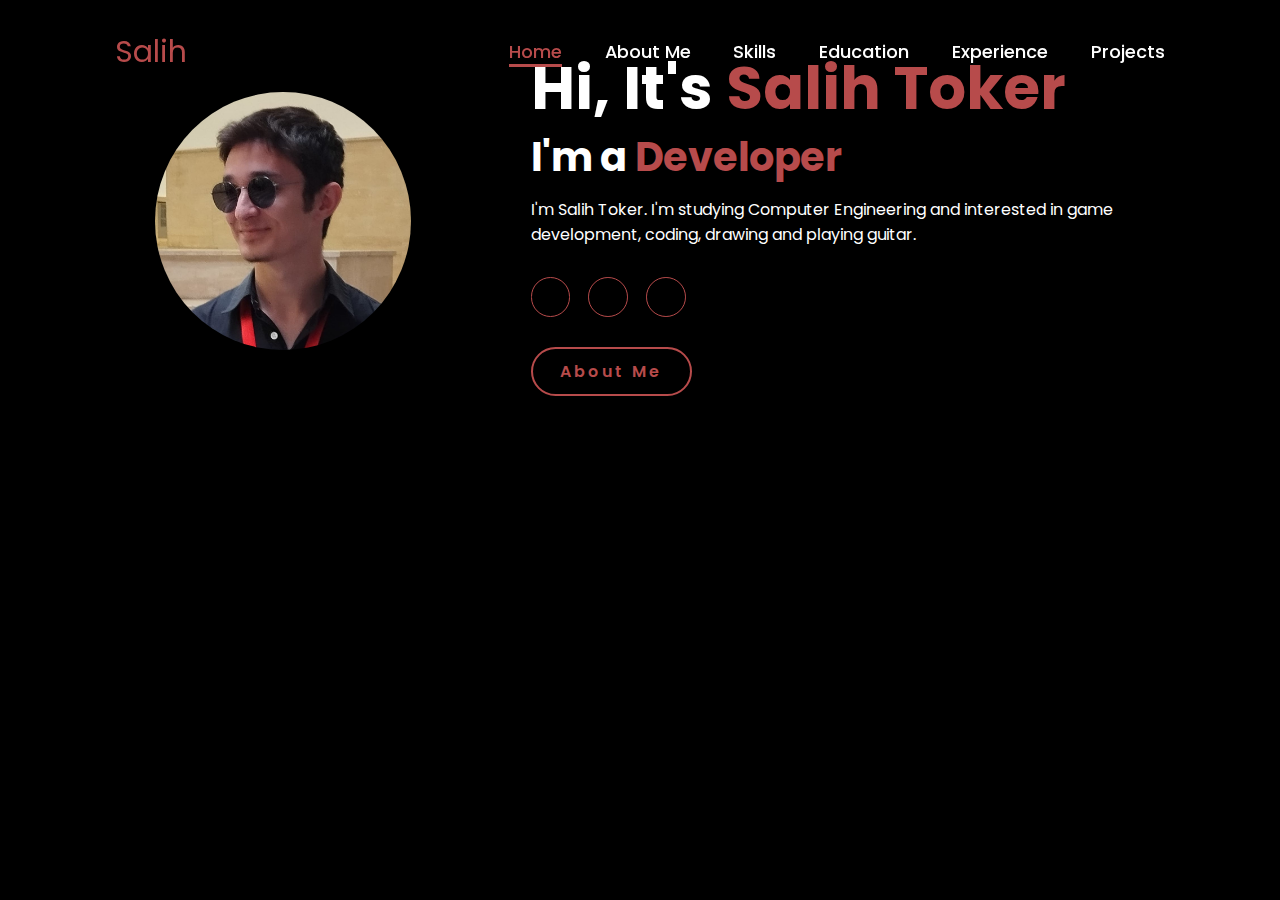
==== index.html @ cdda8d42 "♠ first commit" ====
<!DOCTYPE html>
<html lang="en">
<head>
    <meta charset="UTF-8">
    <meta name="viewport" content="width=device-width, initial-scale=1.0">
    <link rel="stylesheet" href="https://cdnjs.cloudflare.com/ajax/libs/font-awesome/6.6.0/css/all.min.css" integrity="sha512-Kc323vGBEqzTmouAECnVceyQqyqdsSiqLQISBL29aUW4U/M7pSPA/gEUZQqv1cwx4OnYxTxve5UMg5GT6L4JJg==" crossorigin="anonymous" referrerpolicy="no-referrer" />
    <link rel="stylesheet" href="style.css">
    <title>Porfolio Homepage</title>
</head>
<body>
    <header>
        <a href="#" class="logo">Salih</a>

        <nav>
            <a href="#" class="active"> Home</a>
            <a href="#">About Me</a>
            <a href="#">Skills</a>
            <a href="#">Education</a>
            <a href="#">Experience</a>
            <a href="#">Projects</a>
        </nav>
    </header>
    <section class="home">
        <div class="home-img"> 
            <img src="main.jpg" alt="">
        </div>
        <div class="home-content">
            <h1>Hi, It's <span>Salih Toker</span></h1>
            <h3 class="typing-text"> I'm a <span></span></h3>
            <p>I'm Salih Toker. I'm studying Computer Engineering and interested in game development, coding, drawing and playing guitar.</p>
            <div class="social-icons">
            <a href="#"><i class="fa-brands fa-linkedin"></i></a>   
            <a href="#"><i class="fa-brands fa-github"></i></a>   
            <a href="#"><i class="fa-brands fa-instagram"></i></a>   
            </div>
            <a href="#" class="btn">About Me</a>
        </div>

    </section>
</body>
</html>
---- style.css ----
@import url('https://fonts.googleapis.com/css2?family=Poppins:wght@100;200;300;400;500;600&display=swap');

*{
    margin: 0;
    padding: 0;
    box-sizing: border-box;
    text-decoration: none;
    border: none;
    outline: none;
    font-family: 'Poppins', 'sans-serif';
}

html{
    font-size: 62.25%;
}

body{
    width: 100%;
    height: 100vh;
    overflow-x: hidden;
    background-color: black;
    color: white;
}

header{
    margin-top: 20px;
    position: fixed;
    top: 0;
    left: 0;
    width: 100%;
    padding: 1rem 9%;
    background-color: transparent;
    filter: drop-shadow(10px);
    display: flex;
    justify-content: space-between;
    align-items: center;
    z-index: 100;
}

.logo{
    font-size: 3rem;
    color: #b74b4b;
    font-size: 800;
    cursor: pointer;
    transition: 0.5s ease;
}
.logo:hover{
    transform: scale(1.1);
}

nav a{
    font-size: 1.8rem;
    color: white;
    margin-left: 4rem;
    font-weight: 500;
    transition: 0.3s ease;
    border-bottom: 3px solid transparent;
}

nav a:hover,
nav a.active{
    color: #b74b4b;
    border-bottom: 3px solid #b74b4b;
}

@media(max-width:995px){
    nav{
        position: absolute;
        display: none;
        top: 0;
        right: 0;
        width: 40%;
        border-left: 3px solid #b74b4b;
        border-bottom: 3px solid #b74b4b;
        border-bottom-left-radius: 2rem;
        padding: 1rem solid;
        background-color: #161616;
        border-top: 0.1rem solid rgba(0,0,0,0.1);
    }

    nav.active{
        display: block;
    }

    nav a{
        display: block;
        font-size: 2rem;
        margin: 3rem 0;
    }

    nav a:hover,
    nav a.active{
        padding: 1rem;
        border-radius: 0.5rem;
        border-bottom: 0.5rem solid #b74b4b;
    }
}

section{
    min-width: 100vh;
    padding: 5rem 9% 5rem;
}

.home{
    display: flex;
    justify-content: center;
    align-items: center;
    gap: 8rem;
    background-color: black;
}

.home .home-content h1{
    font-size: 6rem;
    font-weight: 700;
    line-height: 1.3;
}

span{
    color: #b74b4b;
}

.home-content h3{
    font-size: 4rem;
    margin-bottom: 1rem;
    font-weight: 700;
}

.home-content p{
    font-size: 1.6rem;
}

.home-img{
    border-radius: 50%;
}

.home-img img{
    position: relative;
    width: 32vw;
    border-radius: 50%;
    box-shadow: 0 0 25px solid #b74b4b;
    cursor: pointer;
    transition: 0.2s linear;
}

.home-img img:hover{
    font-size: 1.8rem;
    font-weight: 500;
}

.social-icons a{
    display: inline-flex;
    justify-content: center;
    align-items: center;
    width: 4rem;
    height: 4rem;
    background-color: transparent;
    border: 0.2rem solid #b74b4b;
    font-size: 2rem;
    border-radius: 50%;
    margin: 3rem 1.5rem 3rem 0;
    transition: 0.3 ease;
    color: #b74b4b;
}

.social-icons a:hover{
    color: black;
    transform: scale(1.3)translateY(-5px);
    background-color: #b74b4b;
    box-shadow: 0 0 25px #b74b4b;
}

.btn{
    display: inline-block;
    padding: 1rem 2.8rem;
    background-color: black;
    border-radius: 4rem;
    font-size: 1.6rem;
    color: #b74b4b;
    letter-spacing: 0.3rem;
    font-weight: 600;
    border: 2px solid #b74b4b;
    transition: 0.3 ease;
    cursor: pointer;
}

.btn:hover{
    transform: scale3d(1.03);
    background-color: #b74b4b;
    color: black;
    box-shadow: 0 0 25px #b74b4b;
}

.typing-text{
    font-size: 34px;
    font-weight: 600;
    min-width: 280px;
}

.typing-text span{
    position: relative;
}

.typing-text span::before{
    content: "Developer";
    color: #b74b4b;
    animation: words 15s infinite;
}

.typing-text span::after{
    content:"";
    background-color: black;
    position: absolute;
    width: calc(100% + 8px);
    height: 100%;
    border-left: 3px solid black;
    right: -8;
    animation: cursor 0.6s infinite;
}

@keyframes cursor{
    to{
        border-left: 3px solid #b74b4b
    }
}

@keyframes words{
    0%, 25%{
        content: "Designer";
    }
    26%, 50%{
        content: "Developer";
    }
    51%, 75%{
        content: "Youtuber";
    }
    76%, 100%{
        content: "Script Writer";
    }
}

@media (max-width: 1000px){
    .home{
        gap: 4rem;
    }
}

.home-img img{
    width: 20vw;
    margin: 4rem;
}

@media (max-width: 995px){
    .home{
        flex-direction: column;
        margin: 5rem 4rem;
    }

    .home .home-content h3{
        font-size: 2.5rem;
    }
    .home-img img{
        width: 70vw;
        margin: 4rem;
    }
}

.home-content h1{
    font-size: 5rem;
}
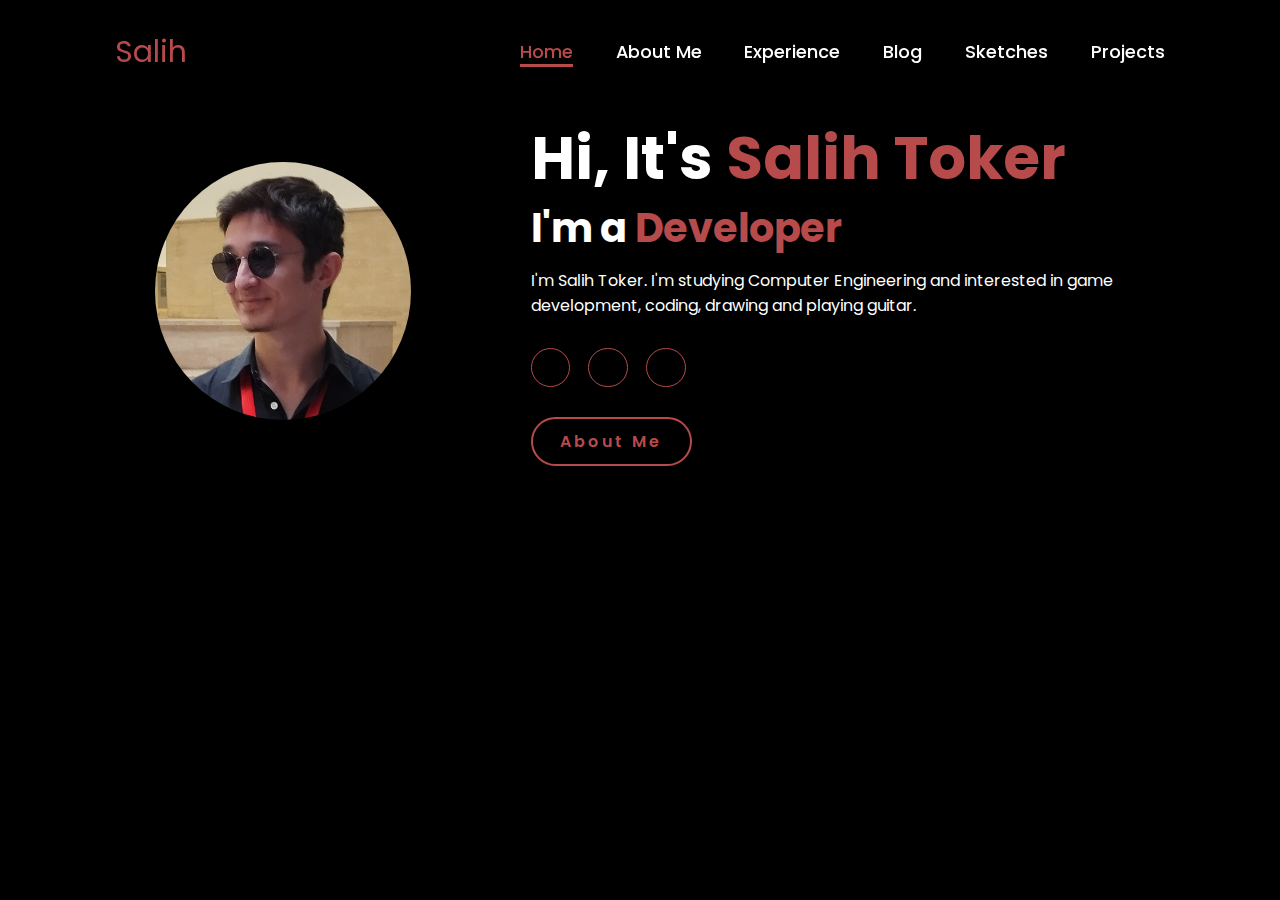
==== commit 8076c504: "little change 3" ====
--- a/index.html
+++ b/index.html
@@ -14,9 +14,9 @@
         <nav>
             <a href="#" class="active"> Home</a>
             <a href="#">About Me</a>
-            <a href="#">Skills</a>
-            <a href="#">Education</a>
             <a href="#">Experience</a>
+            <a href="#">Blog</a>
+            <a href="#">Sketches</a>
             <a href="#">Projects</a>
         </nav>
     </header>
--- a/style.css
+++ b/style.css
@@ -102,6 +102,7 @@
 }
 
 .home{
+    padding-top: 120px;
     display: flex;
     justify-content: center;
     align-items: center;
@@ -214,7 +215,7 @@
     height: 100%;
     border-left: 3px solid black;
     right: -8;
-    animation: cursor 0.6s infinite;
+    animation: cursor 1s infinite;
 }
 
 @keyframes cursor{
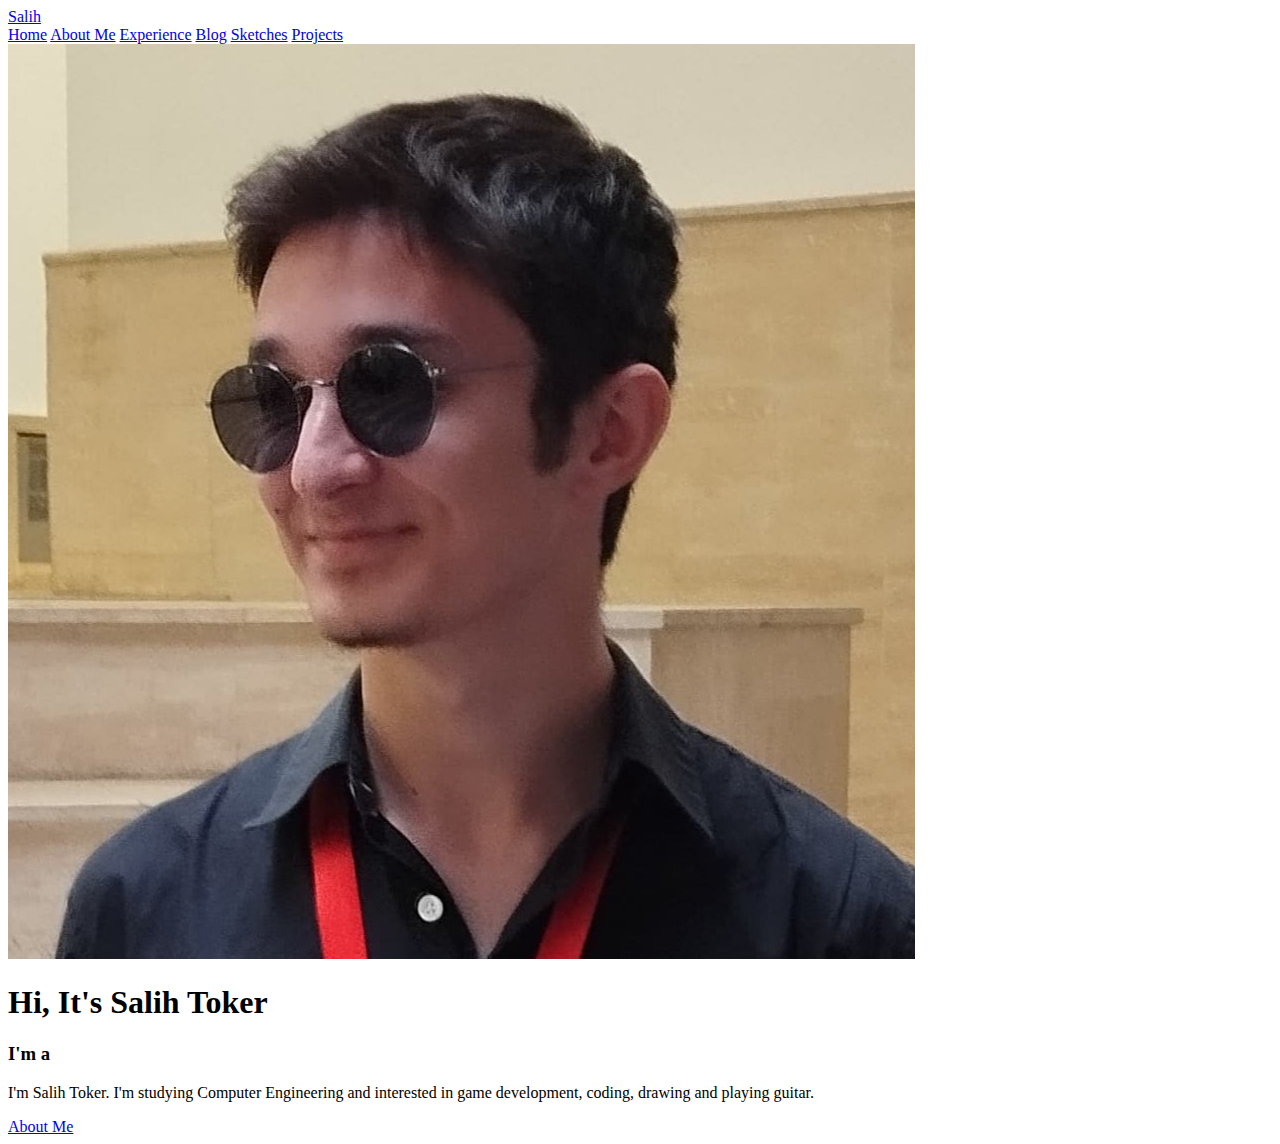
==== commit 8b101d7f: "little change6" ====
--- a/index.html
+++ b/index.html
@@ -4,8 +4,8 @@
     <meta charset="UTF-8">
     <meta name="viewport" content="width=device-width, initial-scale=1.0">
     <link rel="stylesheet" href="https://cdnjs.cloudflare.com/ajax/libs/font-awesome/6.6.0/css/all.min.css" integrity="sha512-Kc323vGBEqzTmouAECnVceyQqyqdsSiqLQISBL29aUW4U/M7pSPA/gEUZQqv1cwx4OnYxTxve5UMg5GT6L4JJg==" crossorigin="anonymous" referrerpolicy="no-referrer" />
-    <link rel="stylesheet" href="style.css">
-    <title>Porfolio Homepage</title>
+    <link rel="stylesheet" href="assets/css/styles.css">
+    <title>Web-Page-Home</title>
 </head>
 <body>
     <header>
@@ -13,7 +13,7 @@
 
         <nav>
             <a href="#" class="active"> Home</a>
-            <a href="#">About Me</a>
+            <a href="about-me.html">About Me</a>
             <a href="#">Experience</a>
             <a href="#">Blog</a>
             <a href="#">Sketches</a>
@@ -22,18 +22,18 @@
     </header>
     <section class="home">
         <div class="home-img"> 
-            <img src="main.jpg" alt="">
+            <img src="assets/images/main.jpg" alt="">
         </div>
         <div class="home-content">
             <h1>Hi, It's <span>Salih Toker</span></h1>
             <h3 class="typing-text"> I'm a <span></span></h3>
             <p>I'm Salih Toker. I'm studying Computer Engineering and interested in game development, coding, drawing and playing guitar.</p>
             <div class="social-icons">
-            <a href="#"><i class="fa-brands fa-linkedin"></i></a>   
-            <a href="#"><i class="fa-brands fa-github"></i></a>   
-            <a href="#"><i class="fa-brands fa-instagram"></i></a>   
+            <a href="https://www.linkedin.com/in/salihtoker/" target="_blank"><i class="fa-brands fa-linkedin"></i></a>   
+            <a href="https://github.com/SalihToker" target="_blank"><i class="fa-brands fa-github"></i></a>   
+            <a href="https://www.instagram.com/_salihtoker/" target="_blank"><i class="fa-brands fa-instagram"></i></a>   
             </div>
-            <a href="#" class="btn">About Me</a>
+            <a href="about-me.html" class="btn">About Me</a>
         </div>
 
     </section>
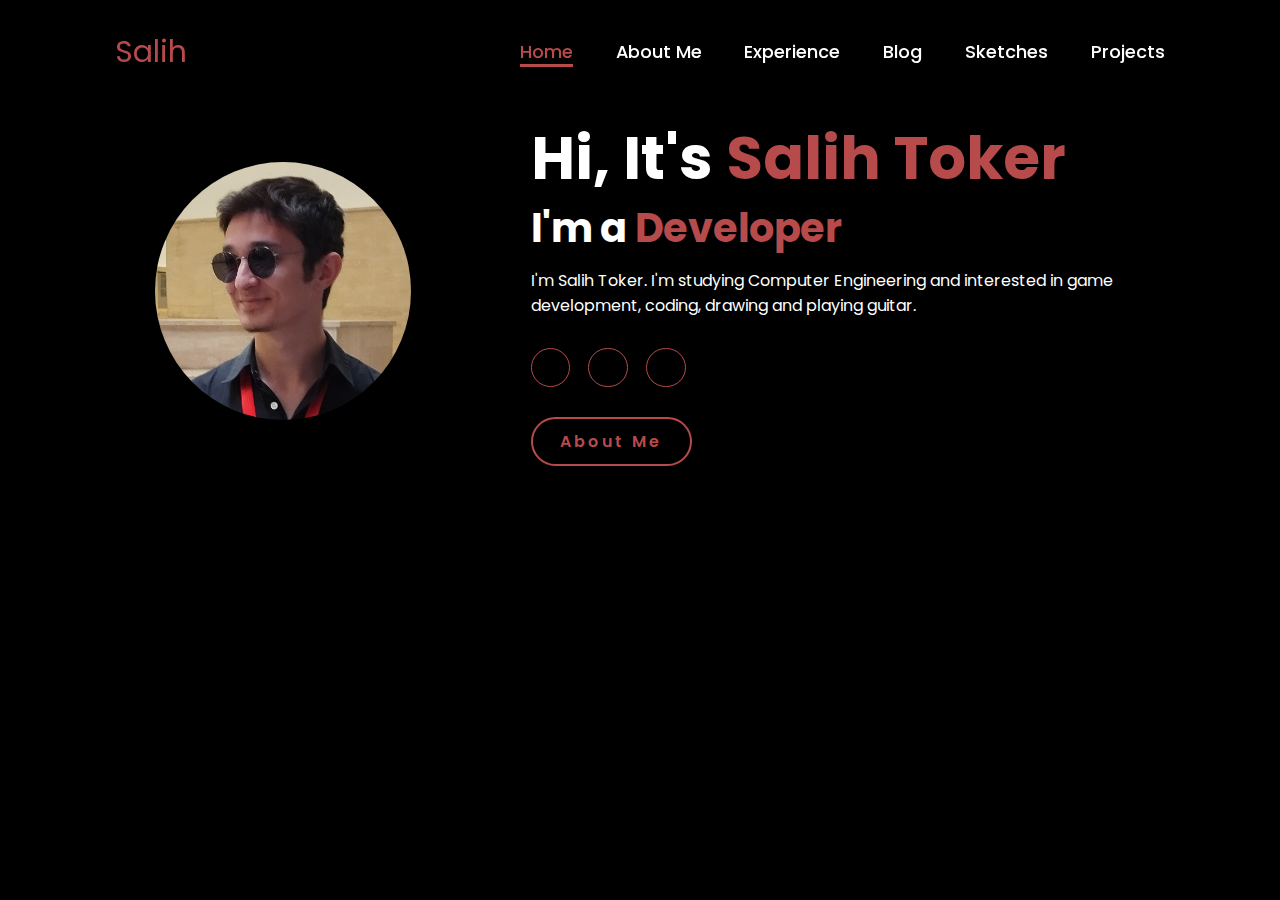
==== commit dba9f287: "little change9" ====
--- a/index.html
+++ b/index.html
@@ -4,7 +4,7 @@
     <meta charset="UTF-8">
     <meta name="viewport" content="width=device-width, initial-scale=1.0">
     <link rel="stylesheet" href="https://cdnjs.cloudflare.com/ajax/libs/font-awesome/6.6.0/css/all.min.css" integrity="sha512-Kc323vGBEqzTmouAECnVceyQqyqdsSiqLQISBL29aUW4U/M7pSPA/gEUZQqv1cwx4OnYxTxve5UMg5GT6L4JJg==" crossorigin="anonymous" referrerpolicy="no-referrer" />
-    <link rel="stylesheet" href="assets/css/styles.css">
+    <link rel="stylesheet" href="assets/css/style.css">
     <title>Web-Page-Home</title>
 </head>
 <body>
--- a/assets/css/style.css
+++ b/assets/css/style.css
@@ -0,0 +1,310 @@
+@import url('https://fonts.googleapis.com/css2?family=Poppins:wght@100;200;300;400;500;600&display=swap');
+
+*{
+    margin: 0;
+    padding: 0;
+    box-sizing: border-box;
+    text-decoration: none;
+    border: none;
+    outline: none;
+    font-family: 'Poppins', 'sans-serif';
+}
+
+html{
+    font-size: 62.25%;
+}
+
+body{
+    width: 100%;
+    height: 100vh;
+    overflow-x: hidden;
+    background-color: black;
+    color: white;
+}
+
+header{
+    margin-top: 20px;
+    position: fixed;
+    top: 0;
+    left: 0;
+    width: 100%;
+    padding: 1rem 9%;
+    background-color: transparent;
+    filter: drop-shadow(10px);
+    display: flex;
+    justify-content: space-between;
+    align-items: center;
+    z-index: 100;
+}
+
+.logo{
+    font-size: 3rem;
+    color: #b74b4b;
+    font-size: 800;
+    cursor: pointer;
+    transition: 0.5s ease;
+}
+.logo:hover{
+    transform: scale(1.1);
+}
+
+nav a{
+    font-size: 1.8rem;
+    color: white;
+    margin-left: 4rem;
+    font-weight: 500;
+    transition: 0.3s ease;
+    border-bottom: 3px solid transparent;
+}
+
+nav a:hover,
+nav a.active{
+    color: #b74b4b;
+    border-bottom: 3px solid #b74b4b;
+}
+
+@media(max-width:995px){
+    nav{
+        position: absolute;
+        display: block;
+        top: 100%;
+        right: 0;
+        width: 40%;
+        border-left: 3px solid #b74b4b;
+        border-bottom: 3px solid #b74b4b;
+        border-bottom-left-radius: 2rem;
+        padding: 1rem solid;
+        background-color: #161616;
+        border-top: 0.1rem solid rgba(0,0,0,0.1);
+    }
+
+    nav.active{
+        display: block;
+    }
+
+    nav a{
+        display: block;
+        font-size: 2rem;
+        margin: 3rem 0;
+    }
+
+    nav a:hover,
+    nav a.active{
+        padding: 1rem;
+        border-radius: 0.5rem;
+        border-bottom: 0.5rem solid #b74b4b;
+    }
+}
+
+section{
+    min-width: 100vh;
+    padding: 5rem 9% 5rem;
+}
+
+.home{
+    padding-top: 120px;
+    display: flex;
+    justify-content: center;
+    align-items: center;
+    gap: 8rem;
+    background-color: black;
+}
+
+.home .home-content h1{
+    font-size: 6rem;
+    font-weight: 700;
+    line-height: 1.3;
+}
+
+span{
+    color: #b74b4b;
+}
+
+.home-content h3{
+    font-size: 4rem;
+    margin-bottom: 1rem;
+    font-weight: 700;
+}
+
+.home-content p{
+    font-size: 1.6rem;
+}
+
+.home-img{
+    border-radius: 50%;
+}
+
+.home-img img{
+    position: relative;
+    width: 32vw;
+    border-radius: 50%;
+    box-shadow: 0 0 25px solid #b74b4b;
+    cursor: pointer;
+    transition: 0.2s linear;
+}
+
+.home-img img:hover{
+    font-size: 1.8rem;
+    font-weight: 500;
+}
+
+.social-icons a{
+    display: inline-flex;
+    justify-content: center;
+    align-items: center;
+    width: 4rem;
+    height: 4rem;
+    background-color: transparent;
+    border: 0.2rem solid #b74b4b;
+    font-size: 2rem;
+    border-radius: 50%;
+    margin: 3rem 1.5rem 3rem 0;
+    transition: 0.3 ease;
+    color: #b74b4b;
+}
+
+.social-icons a:hover{
+    color: black;
+    transform: scale(1.3)translateY(-5px);
+    background-color: #b74b4b;
+    box-shadow: 0 0 25px #b74b4b;
+}
+
+.btn{
+    display: inline-block;
+    padding: 1rem 2.8rem;
+    background-color: black;
+    border-radius: 4rem;
+    font-size: 1.6rem;
+    color: #b74b4b;
+    letter-spacing: 0.3rem;
+    font-weight: 600;
+    border: 2px solid #b74b4b;
+    transition: 0.3 ease;
+    cursor: pointer;
+}
+
+.btn:hover{
+    transform: scale3d(1.03);
+    background-color: #b74b4b;
+    color: black;
+    box-shadow: 0 0 25px #b74b4b;
+}
+
+.typing-text{
+    font-size: 34px;
+    font-weight: 600;
+    min-width: 280px;
+}
+
+.typing-text span{
+    position: relative;
+}
+
+.typing-text span::before{
+    content: "Developer";
+    color: #b74b4b;
+    animation: words 15s infinite;
+}
+
+.typing-text span::after{
+    content:"";
+    background-color: black;
+    position: absolute;
+    width: calc(100% + 8px);
+    height: 100%;
+    border-left: 3px solid black;
+    right: -8;
+    animation: cursor 1s infinite;
+}
+
+@keyframes cursor{
+    to{
+        border-left: 3px solid #b74b4b
+    }
+}
+
+@keyframes words{
+    0%, 25%{
+        content: "Designer";
+    }
+    26%, 50%{
+        content: "Developer";
+    }
+    51%, 75%{
+        content: "Youtuber";
+    }
+    76%, 100%{
+        content: "Script Writer";
+    }
+}
+
+@media (max-width: 1000px){
+    .home{
+        gap: 4rem;
+    }
+}
+
+.home-img img{
+    width: 20vw;
+    margin: 4rem;
+}
+
+@media (max-width: 995px){
+    .home{
+        flex-direction: column;
+        margin: 5rem 4rem;
+    }
+
+    .home .home-content h3{
+        font-size: 2.5rem;
+    }
+    .home-img img{
+        width: 70vw;
+        margin: 4rem;
+    }
+}
+
+.home-content h1{
+    font-size: 5rem;
+}
+
+
+
+
+.about-container {
+    display: flex;
+    justify-content: space-between;
+}
+
+.about-column {
+    width: 49.5%; /* Sütun genişliğini ayarlar */
+    padding: 10px; /* İçerik boşluğunu ayarlar */
+    box-shadow: 2px 2px 8px rgba(0, 0, 0, 0.1); /* Hafif gölge ekler */
+    text-align: center;
+    border-radius: 3rem;
+    border: 2px solid #b74b4b;
+}
+
+.about-container h2 {
+    font-size: 30px;
+    margin-bottom: 10px;
+    color: #b74b4b;
+}
+
+.about-container h3{
+    font-size: 17px;
+}
+
+ul {
+    list-style-type: none; /* Liste işaretlerini kaldırır */
+    padding-left: 0;
+}
+
+li {
+    font-size: 16px;
+    margin-bottom: 15px; /* Liste öğeleri arasındaki boşluk */
+}
+
+
+
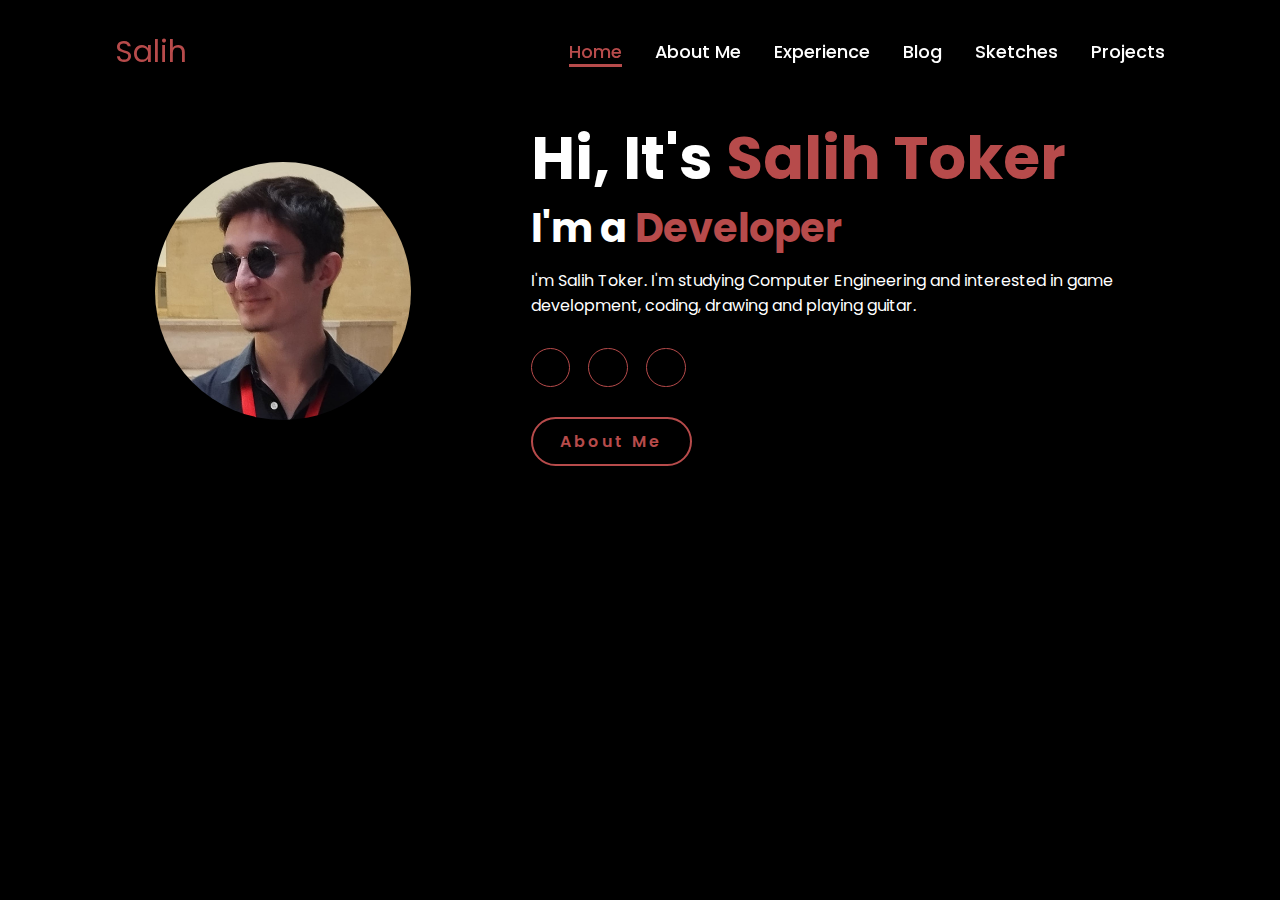
==== commit 7aa75954: "Added media toggle options for mobile" ====
--- a/index.html
+++ b/index.html
@@ -9,16 +9,20 @@
 </head>
 <body>
     <header>
-        <a href="#" class="logo">Salih</a>
+        <a href="index.html" class="logo">Salih</a>
 
         <nav>
-            <a href="#" class="active"> Home</a>
+            <a href="index.html" class="active"> Home</a>
             <a href="about-me.html">About Me</a>
-            <a href="#">Experience</a>
-            <a href="#">Blog</a>
-            <a href="#">Sketches</a>
-            <a href="#">Projects</a>
+            <a href="experience.html">Experience</a>
+            <a href="blog.html">Blog</a>
+            <a href="sketches.html">Sketches</a>
+            <a href="projects.html">Projects</a>
         </nav>
+
+        <button class="menu-toggle" aria-label="Toggle Navigation">
+            ☰
+        </button>
     </header>
     <section class="home">
         <div class="home-img"> 
@@ -37,5 +41,6 @@
         </div>
 
     </section>
+    <script src="assets/js/main.js"></script>
 </body>
 </html>--- a/assets/css/style.css
+++ b/assets/css/style.css
@@ -51,7 +51,7 @@
 nav a{
     font-size: 1.8rem;
     color: white;
-    margin-left: 4rem;
+    margin-left: 3rem;
     font-weight: 500;
     transition: 0.3s ease;
     border-bottom: 3px solid transparent;
@@ -63,10 +63,22 @@
     border-bottom: 3px solid #b74b4b;
 }
 
+.menu-toggle {
+    display: none; /* Başlangıçta düğmeyi gizle */
+    position: absolute;
+    top: 20px;
+    right: 20px;
+    background: none;
+    border: none;
+    font-size: 2.5rem;
+    color: white;
+    cursor: pointer;
+}
+
 @media(max-width:995px){
     nav{
         position: absolute;
-        display: block;
+        display: none;
         top: 100%;
         right: 0;
         width: 40%;
@@ -93,6 +105,10 @@
         padding: 1rem;
         border-radius: 0.5rem;
         border-bottom: 0.5rem solid #b74b4b;
+    }
+
+    .menu-toggle {
+        display: block; /* Mobilde düğmeyi göster */
     }
 }
 
@@ -260,7 +276,7 @@
         font-size: 2.5rem;
     }
     .home-img img{
-        width: 70vw;
+        width: 60vw;
         margin: 4rem;
     }
 }
@@ -308,3 +324,32 @@
 
 
 
+
+
+.sketches-container {
+    display: flex;
+    flex-wrap: wrap; /* İçeriği sarar ve bir sonraki satıra geçer */
+    gap: 20px; /* Öğeler arasındaki boşluk */
+    justify-content: center; /* İçeriği ortalar */
+}
+
+.sketch-item {
+    width: 450px; /* Resimlerin genişliği */
+    text-align: center; /* Alt açıklamayı ortalar */
+}
+
+.sketch-item img {
+    width: 100%; /* Resmi kapsayıcıya göre ölçeklendirir */
+    height: auto; /* Oranları korur */
+    border: 2px solid #b74b4b; /* Resimlere kenarlık ekler */
+    border-radius: 1rem;
+    box-shadow: 2px 2px 8px rgba(0, 0, 0, 0.1); /* Hafif gölge ekler */
+}
+
+.sketch-item p {
+    margin-top: 10px;
+    font-size: 16px;
+    color: #b74b4b;
+}
+
+
